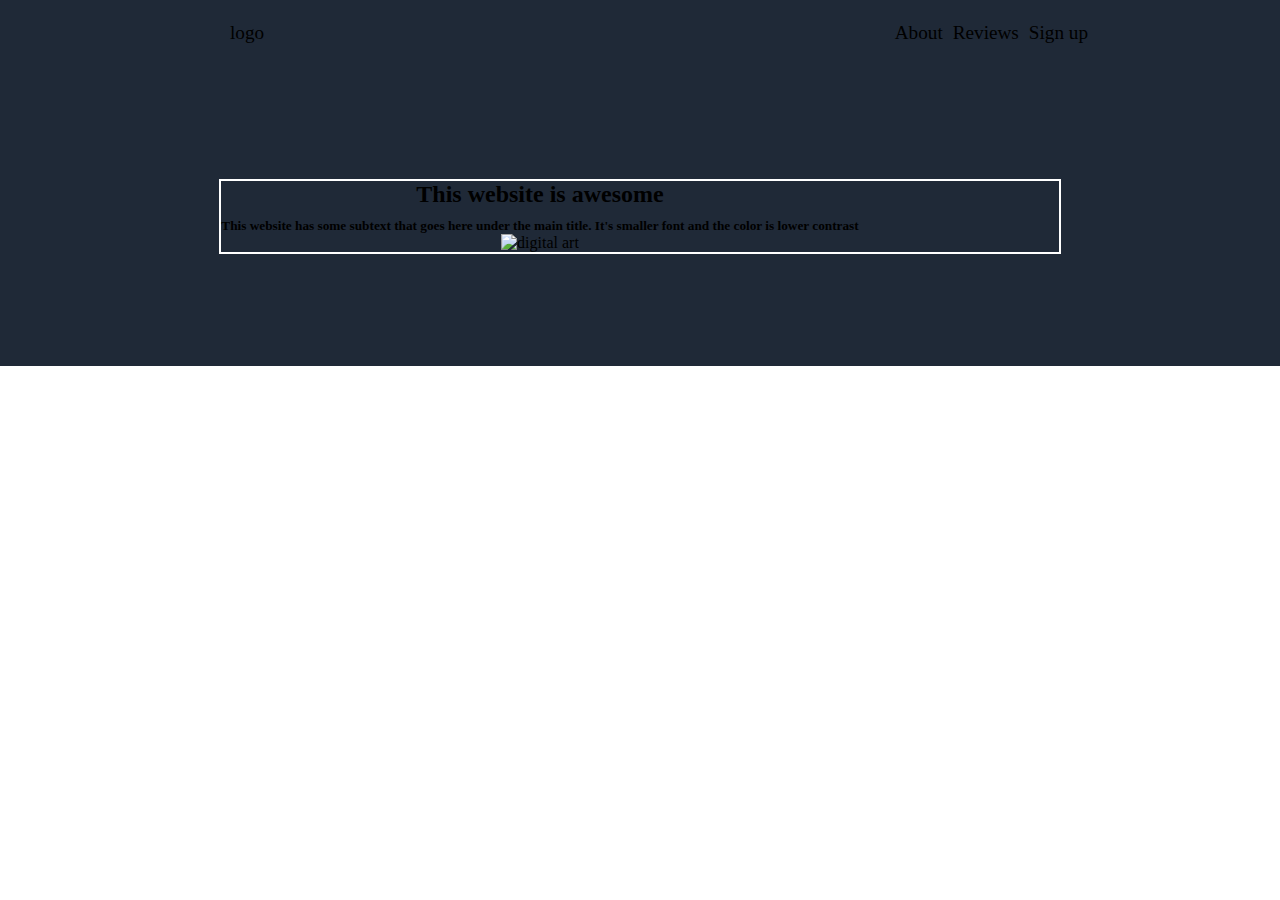
==== index.html @ 8f13015e "header done" ====
<!DOCTYPE html>
<html lang="en">
<head>
    <meta charset="UTF-8">
    <meta name="viewport" content="width=device-width, initial-scale=1.0">
    <title>Odinproject</title>
    <link rel="stylesheet" href="index.css">
</head>
<body>
    <header class="container">
        <nav class="menu-container">
            <ul class="menu">
                <li class="logo">logo</li>
                <div class="links">
                <li class="about">About</li>
                <li class="reviews">Reviews</li>
                <li class="signup">Sign up</li>
                </div>
            </ul>
        </nav>
    </header>
    <div class="headi">
        <div class="heading">
            <div class="text"><h2>This website is awesome</h2></div>
            <div class="para"><h5>This website has some subtext that goes here under the main title. It's smaller font and the color is lower contrast</h6></div>
                <div class="image">
                     <img src="beautiful.jpg" alt="digital art">
                </div>
        </div>
    </div>
</body>
</html>
---- index.css ----
*{
    margin:auto;
    box-sizing: border-box;
    font-family: Georgia, 'Times New Roman', Times, serif;
}

.menu-container{
    background-color: #1F2937;
    padding:20px 0;
    display:flex;
    justify-content: center;

}

.menu{
    font-size: larger;
    width:900px;
    display: flex;
    justify-content: space-around;
    list-style-type: none;

}

.menu .logo{
    flex-grow: 2;
}

.links{
    display: flex;
    justify-content: flex-end;
    margin: 2px;
}
.signup ,.reviews{
    margin-left: 10px;
}

.headi{
    
    height:300px;
    background-color: #1F2937;
    display: flex;
    
    

}

.heading{
    display:flex;
    flex-direction: column;
    border:2px solid white;
    justify-content: flex-start;
    padding-right:200px

}

.para{
    padding-top: 10px;
}

.image{
    
}
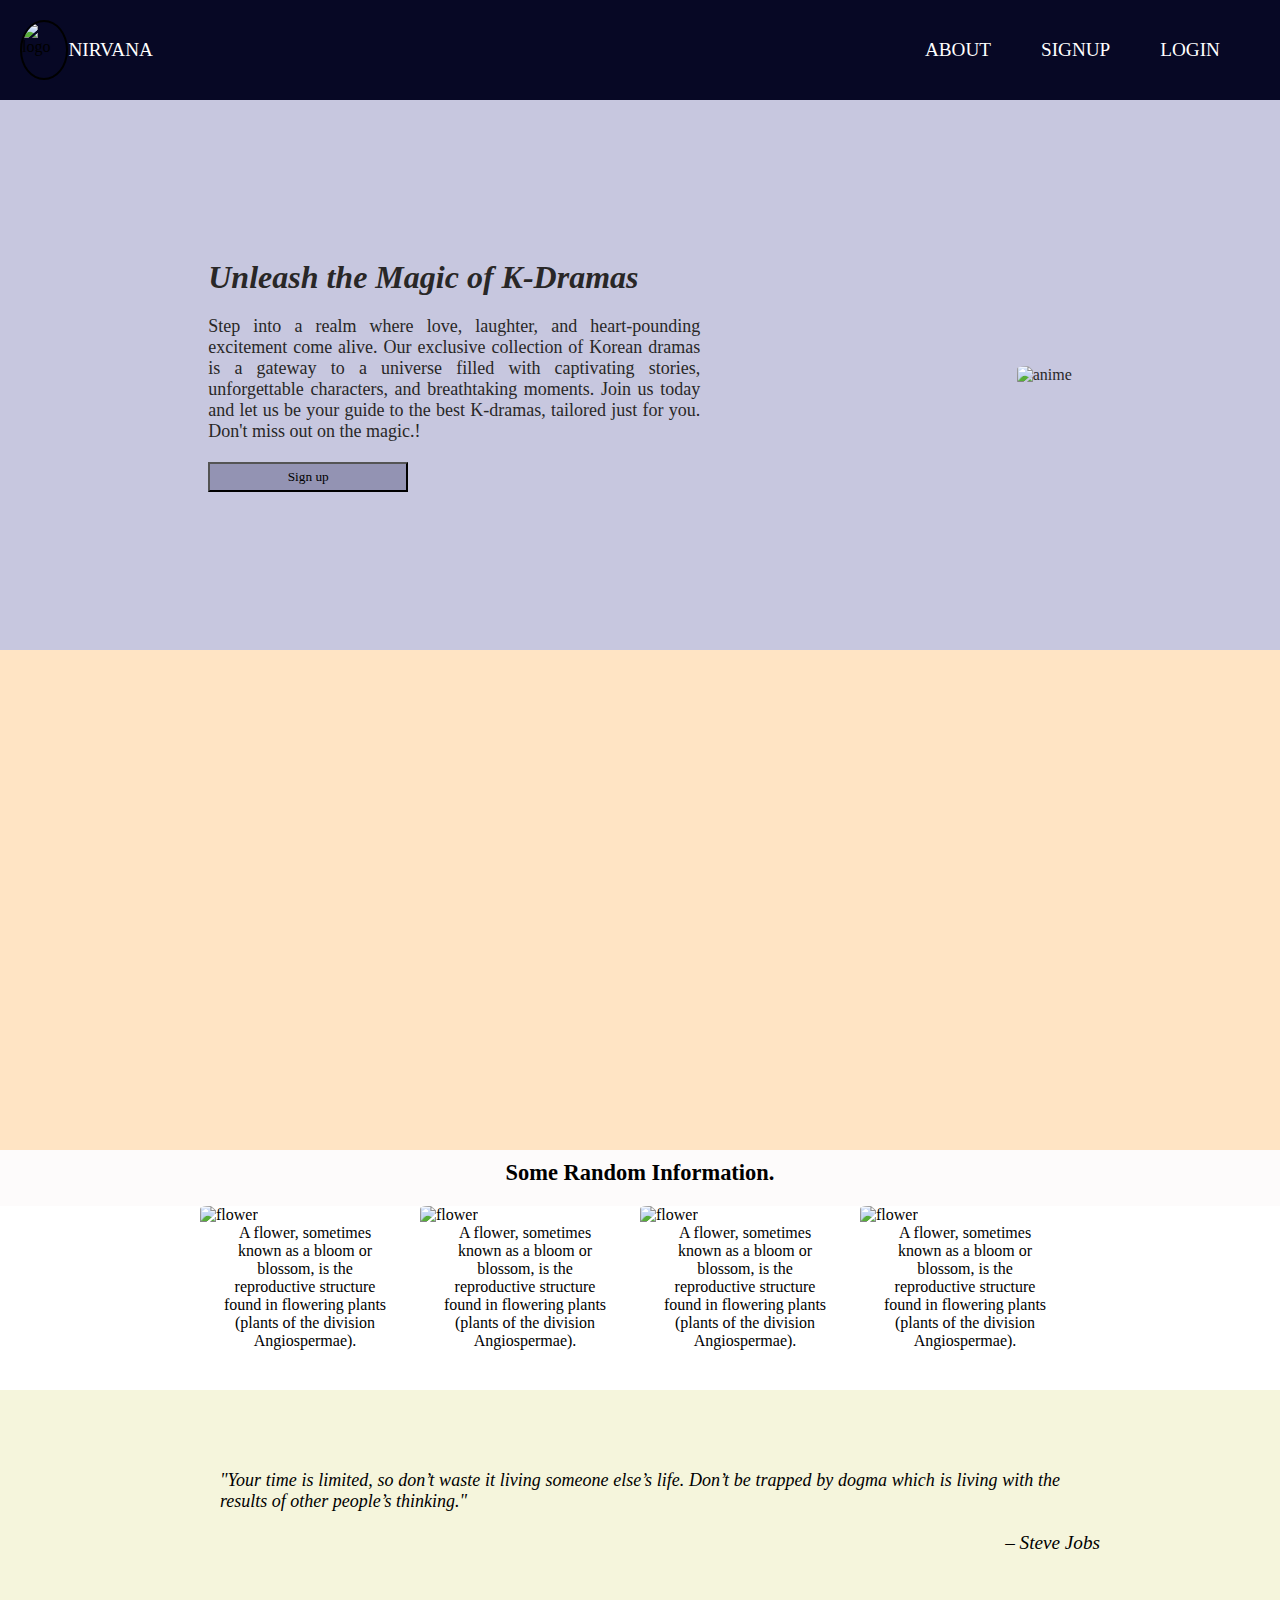
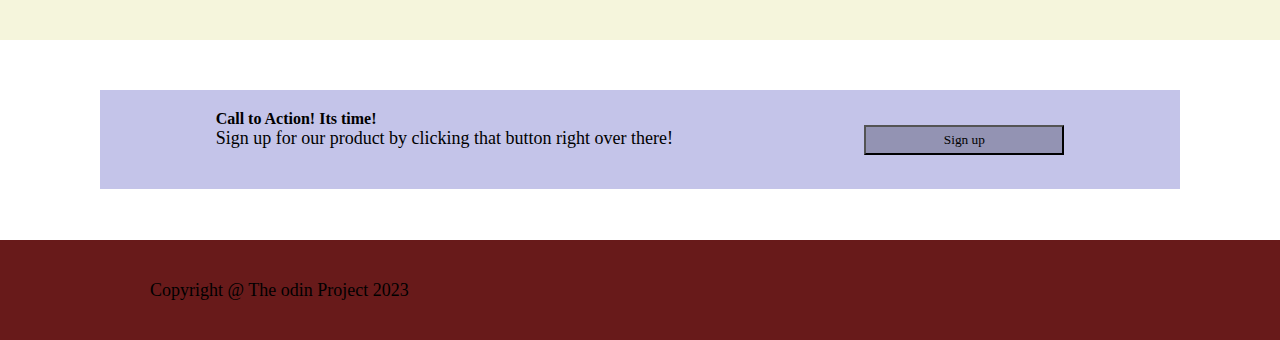
==== commit 2a74f1f7: "The reason i have to stop today is that am not able to display background image." ====
--- a/index.html
+++ b/index.html
@@ -7,26 +7,86 @@
     <link rel="stylesheet" href="index.css">
 </head>
 <body>
-    <header class="container">
-        <nav class="menu-container">
-            <ul class="menu">
-                <li class="logo">logo</li>
+    <header>
+        <nav>
+            <ul>
+                <div class="logo" id="lg">
+                    <img src="C:\Users\dav\spirit\git_test\image\digitalart.jpg" alt="logo">
+                <li><a href="#">NIRVANA</a></li></div>
                 <div class="links">
-                <li class="about">About</li>
-                <li class="reviews">Reviews</li>
-                <li class="signup">Sign up</li>
+                    <li class="ab"><a href="#">About</a></li>
+                    <li class="signup"><a href="C:\Users\dav\spirit\git_test\signup.html">Signup</a></li>
+                    <li class="login"><a href="#">Login</a></li>
+
                 </div>
             </ul>
         </nav>
     </header>
-    <div class="headi">
-        <div class="heading">
-            <div class="text"><h2>This website is awesome</h2></div>
-            <div class="para"><h5>This website has some subtext that goes here under the main title. It's smaller font and the color is lower contrast</h6></div>
-                <div class="image">
-                     <img src="beautiful.jpg" alt="digital art">
+
+    <div class="kink">
+        <div class="head">
+            <h1>Unleash the Magic of K-Dramas </h1><span><p>Step into a realm where love, laughter, and heart-pounding excitement come alive. Our exclusive collection of Korean dramas is a gateway to a universe filled with captivating stories, unforgettable characters, and breathtaking moments. Join us today and let us be your guide to the best K-dramas, tailored just for you. Don't miss out on the magic.!</p></span>
+            <button type="button">Sign up</button>
+        </div>
+        
+        <div class="bigimg">
+        <img src="C:\Users\dav\spirit\git_test\image\bg.jpg" alt="anime">
+    </div>
+    </div>
+    
+    <div class="bgimg">
+
+    </div>
+    
+    <div class="random">
+        <div><h3>Some Random Information.</h3></div></div>
+        <div class="photo-grid">
+            <figure class="one">
+                <img src="C:\Users\dav\spirit\git_test\image\sunflower.webp" alt="flower">
+                <figcaption>A flower, sometimes known as a bloom or blossom, is the reproductive structure found in flowering plants (plants of the division Angiospermae).</figcaption>
+            </figure>
+
+            <figure class="two">
+                <img src="C:\Users\dav\spirit\git_test\image\rose.jpg" alt="flower">
+                <figcaption>A flower, sometimes known as a bloom or blossom, is the reproductive structure found in flowering plants (plants of the division Angiospermae).</figcaption>
+            </figure>
+
+            <figure class="three">
+                <img src="C:\Users\dav\spirit\git_test\image\lily.jpg" alt="flower">
+                <figcaption>A flower, sometimes known as a bloom or blossom, is the reproductive structure found in flowering plants (plants of the division Angiospermae).</figcaption>
+            </figure>
+
+            <figure class="four">
+                <img src="C:\Users\dav\spirit\git_test\image\fresh-flowers.jpg" alt="flower">
+                <figcaption>A flower, sometimes known as a bloom or blossom, is the reproductive structure found in flowering plants (plants of the division Angiospermae).</figcaption>
+            </figure>
+            </div>
+    
+
+            <div class="info">
+                <p>"Your time is limited, so don’t waste it living someone else’s life. Don’t be trapped by dogma which is living with the results of other people’s thinking." </p>
+                    
+                    <div class="mation">– Steve Jobs</div>
+            </div>
+
+            <div class="action">
+                <div class="cont">
+                    <div><h4>Call to Action! Its time!</h4><p>Sign up for our product by clicking that button right over there!</p></div>
+                    
+                    <div class="btn">
+                        <button type="button">Sign up</button>
+                    </div>
                 </div>
+            </div>
+
+            <footer>
+                <p>Copyright @ The odin Project 2023</p>
+            </footer>
+
+
+
         </div>
+
     </div>
 </body>
 </html>--- a/index.css
+++ b/index.css
@@ -4,59 +4,256 @@
     font-family: Georgia, 'Times New Roman', Times, serif;
 }
 
-.menu-container{
-    background-color: #1F2937;
-    padding:20px 0;
+nav ul{
+    
+    display:flex;
+    padding:20px 0px 20px 0px;
+    background-color: rgb(7, 8, 37);
+    
+    
+}
+
+nav ul li{
+    
     display:flex;
     justify-content: center;
-
-}
-
-.menu{
+    list-style-type: none;
+    text-transform: uppercase;
+    font-weight: 300;
     font-size: larger;
-    width:900px;
+    
+    
+}
+
+a:link{
+    color:white;
+    text-decoration: none;
+    
+}
+
+a:visited{
+    color:rgb(252, 252, 252);
+
+}
+
+a:hover{
+    color:antiquewhite;
+    
+}
+
+.links{
+    display:flex;
+    
+    margin-right: 10px;
+    padding-right: 50px;
+}
+
+.logo{
+    margin-left: 10px;
+    padding-left: 10px;
+}
+
+.ab ,.signup{
+    padding-right:50px;
+}
+
+.kink{
+    background-color: rgb(199, 199, 223);
     display: flex;
+    color: rgb(41, 39, 39);
+    padding-left: 50px;
+    height: 550px;
+    
+}
+
+.head{
+    width:40%;
+    
+    padding-left: 0%;
+}
+
+.head h1{
+    padding-bottom: 20px;
+    font-style: oblique;
+    text-align:justify;
+    
+}
+
+
+img{
+    max-width:100%;
+    height:300px;
+    padding-right: 50px;
+    border-radius: 15%;
+    
+}
+
+.random{
+    
+    background-color: rgb(253, 251, 251);
+    padding-bottom: 20px;
+    font-size: larger;
+    text-transform: capitalize;
+    text-shadow: 10px;
+    text-align: center;
+    padding-top:10px;
+    
+    
+}
+
+.photo-grid{
+    display:flex;
     justify-content: space-around;
-    list-style-type: none;
-
-}
-
-.menu .logo{
-    flex-grow: 2;
-}
-
-.links{
+    
+}
+    
+
+figure{
+    padding-top: 0%;
+    padding-left: 40px;
+    padding-right: 20px;
+    padding-bottom: 20px;
+     
+}
+
+figure img{
+    
+    width: auto;
+    height: 150px;
+    padding-right: 0%;
+   
+    align-self: center;
+}
+
+figcaption{
+    text-align: center;
+    padding-left: 20px;
+    padding-right: 30px;
+    padding-bottom: 20px;
+
+}
+
+.one img{
+    padding-right: 10px;
+}
+
+.one{
+    
+    padding-left: 200px;
+    padding-right: 0px;
+}
+.two{
+    padding-right: 0px;
+    padding-left: 0px;
+}
+
+.three{
+    padding-left: 0px;
+    padding-right: 0px;
+
+}
+
+.four{
+    padding-right: 200px;
+    padding-left: 0%;
+}
+
+
+
+
+span, p{
+    font-size: large;  
+    font-family:Cambria, Cochin, Georgia, Times, 'Times New Roman', serif;
+    font-weight: lighter;
+    text-align: justify;
+    padding-bottom: 20px;
+    
+}
+
+button{
+    text-align: center;
+    height: auto;
+    width: 200px;
+    padding: 5px 5px 5px 5px;
+    background-color: rgb(147, 147, 179);
+    
+}
+
+.info{
+    height:250px;
+    width:100%;
+    background-color: beige;
+    text-align: center;
+    font-style: italic;
+    font-size: larger;
+    
+   
+}
+
+.info p{
+    padding-left: 220px;
+    padding-right: 220px;
+   padding-top: 80px;
+    
+}
+
+
+.mation{
+    text-align: end;
+    padding-right: 180px;
+}
+
+.action{
+    
+    height: 200px;
+    width: 100%;
+    padding-top: 50px;
+    
+    padding-right: 100px;
+    padding-left: 100px;
+    
+}
+
+.cont{
     display: flex;
-    justify-content: flex-end;
-    margin: 2px;
-}
-.signup ,.reviews{
-    margin-left: 10px;
-}
-
-.headi{
-    
-    height:300px;
-    background-color: #1F2937;
+    background-color: rgb(196, 196, 233);
+    padding: 20px;
+    
+}
+
+footer{
+    height: 100px;
+    width: 100%;
+    background-color: rgb(104, 26, 26);
+    text-align: center;
+    padding: 40px 150px 20px 150px;
+}
+
+#lg{
     display: flex;
-    
-    
-
-}
-
-.heading{
-    display:flex;
-    flex-direction: column;
-    border:2px solid white;
-    justify-content: flex-start;
-    padding-right:200px
-
-}
-
-.para{
-    padding-top: 10px;
-}
-
-.image{
-    
+
+
+}
+
+.logo img{
+    height: 60px;
+    width: 80%;
+    border: 2px solid black;
+    padding-right: 3%;
+    border-radius: 50%;
+}
+
+.logo a{
+    font-family: cursive;
+}
+
+.bgimg{
+    width: 100%;
+    height: 500px;
+    background-image: url(C:\Users\dav\spirit\git_test\image\bg.jpg);
+    position: relative;
+    background-size: cover;
+    background-repeat: no-repeat;
+    background-attachment: fixed;
+    background-color: bisque;
 }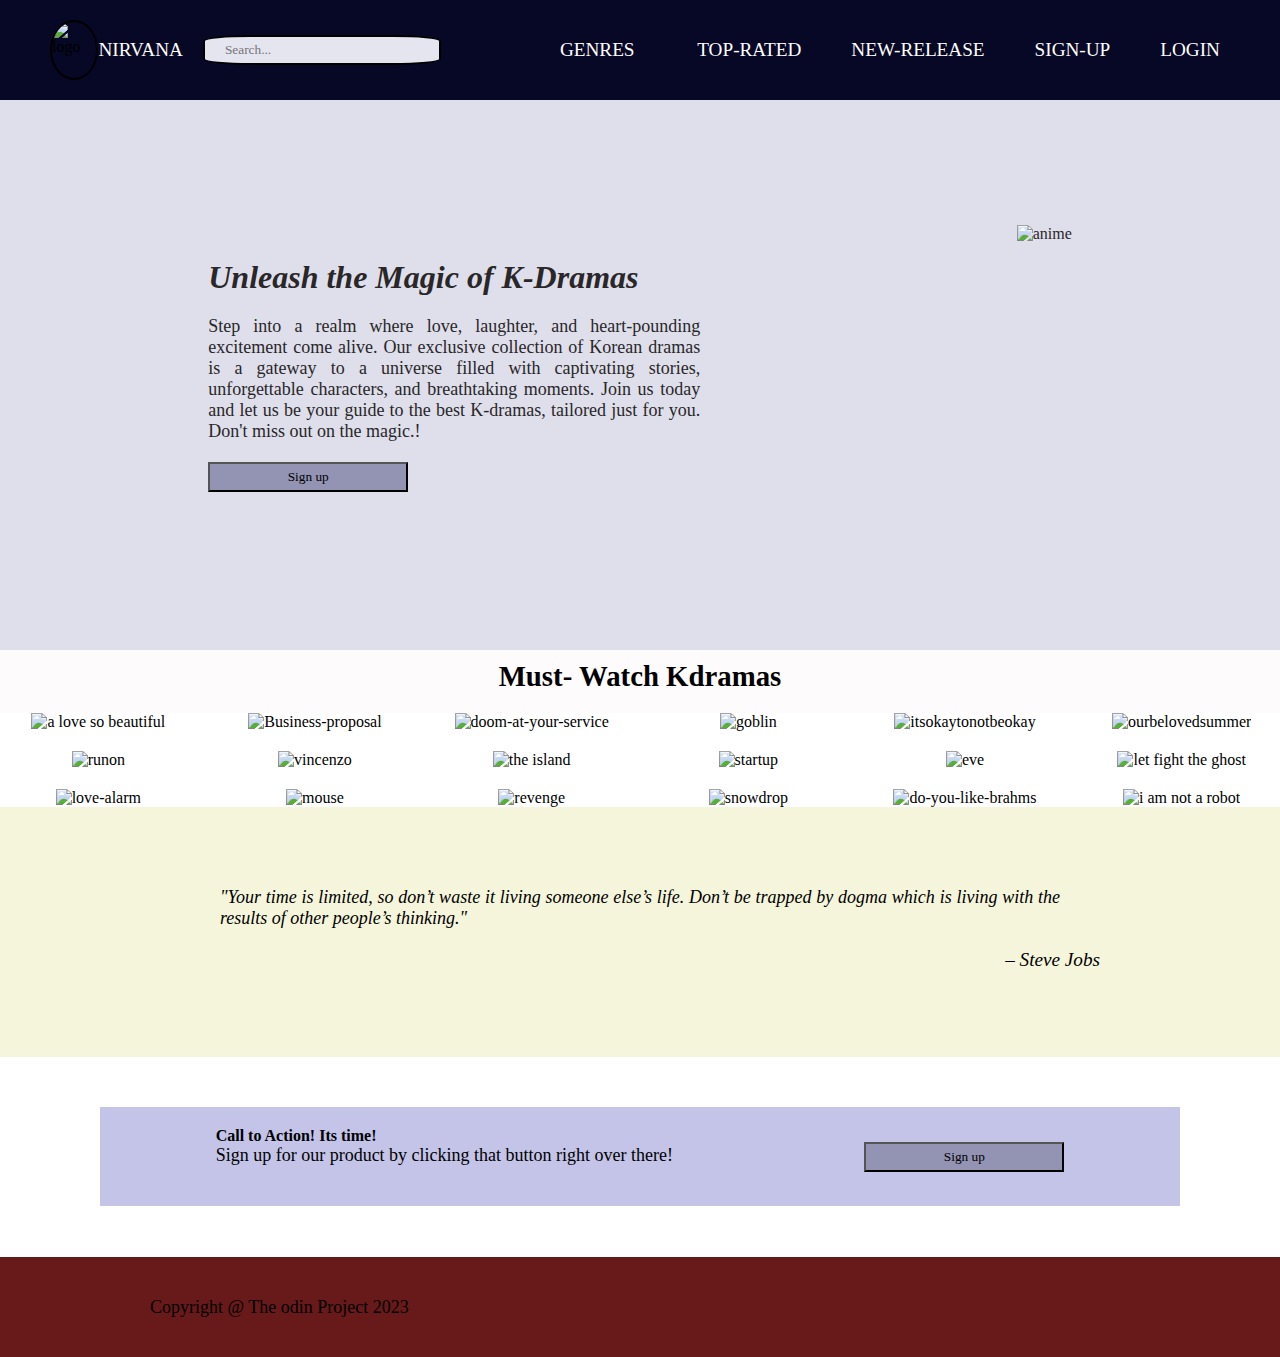
==== commit 433fb5a0: "will start working on recommendation chatbot" ====
--- a/index.html
+++ b/index.html
@@ -12,10 +12,51 @@
             <ul>
                 <div class="logo" id="lg">
                     <img src="C:\Users\dav\spirit\git_test\image\digitalart.jpg" alt="logo">
-                <li><a href="#">NIRVANA</a></li></div>
+                <li><a href="#">NIRVANA</a></li>
+                <div class="searchbar"><input type="text" placeholder="Search..."></div>
+            
+            </div>
                 <div class="links">
-                    <li class="ab"><a href="#">About</a></li>
-                    <li class="signup"><a href="C:\Users\dav\spirit\git_test\signup.html">Signup</a></li>
+                    
+                        <div class="dropdown">
+                            <button class="dropbtn"><li class="genres"><a href="#">Genres</a></button>
+                            <div class="dropdown-content">
+                              <a href="#">Romance</a>
+                              <a href="#">Comedy</a>
+                              <a href="#">Historical</a>
+                              <a href="#">Thriller/Mystery</a>
+                              <a href="#">Fantasy/Supernatural</a>
+                              <a href="#">Action</a>
+                              <a href="#">Melodrama</a>
+                              <a href="#">Slice-of-life</a>
+                              <a href="#">Medical</a>
+                              <a href="#">Fantasy</a>
+                              
+                            </div>
+                          </div></li>
+                    <li class="top-rated"><a href="#">Top-Rated</a></li>
+                    
+                    <li class="newrelease"><a href="#">New-Release</a></li>
+                    <li class="signup"><a href="#" onclick="togglePopup()">Sign-up</a>
+                    </li>
+                    <div class="popup" id="signupPopup">
+                        <div class="popup-content">
+                            <h2 class="sp">Sign-up</h2>
+                            <form>
+                                <div class="nm"><label for="name">Name:</label>
+                                <input type="text" id="name" name="name" required></div>
+
+                                <div class="em"><label for="email">Email:</label>
+                                <input type="email" id="email" name="email" required></div>
+
+                                <div class="pw"><label for="password">Password:</label>
+                                <input type="password" id="password" name="password" required></div>
+
+                                <div><button class="su" type="submit">Sign-up</button></div>
+                            </form>
+                            <div><button class="close-btn" onclick="togglePopup()">Close</button></div>
+                        </div>
+                    </div>
                     <li class="login"><a href="#">Login</a></li>
 
                 </div>
@@ -34,32 +75,103 @@
     </div>
     </div>
     
-    <div class="bgimg">
-
-    </div>
+ 
     
     <div class="random">
-        <div><h3>Some Random Information.</h3></div></div>
+        <div><h2>Must- Watch Kdramas</h2></div></div>
         <div class="photo-grid">
             <figure class="one">
-                <img src="C:\Users\dav\spirit\git_test\image\sunflower.webp" alt="flower">
+                <img src="C:\Users\dav\spirit\git_test\image\a-love-so-beautifu.jpg" alt="a love so beautiful">
                 <figcaption>A flower, sometimes known as a bloom or blossom, is the reproductive structure found in flowering plants (plants of the division Angiospermae).</figcaption>
             </figure>
 
             <figure class="two">
-                <img src="C:\Users\dav\spirit\git_test\image\rose.jpg" alt="flower">
+                <img src="C:\Users\dav\spirit\git_test\image\Business-Proposal.jpeg" alt="Business-proposal">
                 <figcaption>A flower, sometimes known as a bloom or blossom, is the reproductive structure found in flowering plants (plants of the division Angiospermae).</figcaption>
             </figure>
 
             <figure class="three">
-                <img src="C:\Users\dav\spirit\git_test\image\lily.jpg" alt="flower">
+                <img src="C:\Users\dav\spirit\git_test\image\Doom-at-your-service.jpg" alt="doom-at-your-service">
                 <figcaption>A flower, sometimes known as a bloom or blossom, is the reproductive structure found in flowering plants (plants of the division Angiospermae).</figcaption>
             </figure>
 
             <figure class="four">
-                <img src="C:\Users\dav\spirit\git_test\image\fresh-flowers.jpg" alt="flower">
-                <figcaption>A flower, sometimes known as a bloom or blossom, is the reproductive structure found in flowering plants (plants of the division Angiospermae).</figcaption>
-            </figure>
+                <img src="C:\Users\dav\spirit\git_test\image\goblin.jpg" alt="goblin">
+                <figcaption>A flower, sometimes known as a bloom or blossom, is the reproductive structure found in flowering plants (plants of the division Angiospermae).</figcaption>
+            </figure>
+
+            <figure class="five">
+                <img src="C:\Users\dav\spirit\git_test\image\itsokaytonotbeokay.webp" alt="itsokaytonotbeokay">
+                <figcaption>A flower, sometimes known as a bloom or blossom, is the reproductive structure found in flowering plants (plants of the division Angiospermae).</figcaption>
+            </figure>
+
+            <figure class="six">
+                <img src="C:\Users\dav\spirit\git_test\image\ourbelovedsummer.jpg" alt="ourbelovedsummer">
+                <figcaption>A flower, sometimes known as a bloom or blossom, is the reproductive structure found in flowering plants (plants of the division Angiospermae).</figcaption>
+            </figure>
+
+            <figure class="seven">
+                <img src="C:\Users\dav\spirit\git_test\image\runon.webp" alt="runon">
+                <figcaption>A flower, sometimes known as a bloom or blossom, is the reproductive structure found in flowering plants (plants of the division Angiospermae).</figcaption>
+            </figure>
+
+            <figure class="eight">
+                <img src="C:\Users\dav\spirit\git_test\image\vincenzo.jpg" alt="vincenzo">
+                <figcaption>A flower, sometimes known as a bloom or blossom, is the reproductive structure found in flowering plants (plants of the division Angiospermae).</figcaption>
+            </figure>
+
+            <figure class="nine">
+                <img src="C:\Users\dav\spirit\git_test\image\Island.webp" alt="the island">
+                <figcaption>A flower, sometimes known as a bloom or blossom, is the reproductive structure found in flowering plants (plants of the division Angiospermae).</figcaption>
+            </figure>
+
+            <figure class="ten">
+                <img src="C:\Users\dav\spirit\git_test\image\startup.jpg" alt="startup">
+                <figcaption>A flower, sometimes known as a bloom or blossom, is the reproductive structure found in flowering plants (plants of the division Angiospermae).</figcaption>
+            </figure>
+
+            <figure class="eleven">
+                <img src="C:\Users\dav\spirit\git_test\image\Eve.webp" alt="eve">
+                <figcaption>A flower, sometimes known as a bloom or blossom, is the reproductive structure found in flowering plants (plants of the division Angiospermae).</figcaption>
+            </figure>
+
+            <figure class="twelve">
+                <img src="C:\Users\dav\spirit\git_test\image\Let fight the ghost.jpg" alt="let fight the ghost">
+                <figcaption>A flower, sometimes known as a bloom or blossom, is the reproductive structure found in flowering plants (plants of the division Angiospermae).</figcaption>
+            </figure>
+
+            <figure class="thirteen">
+                <img src="C:\Users\dav\spirit\git_test\image\love-alarm.jpg" alt="love-alarm">
+                <figcaption>A flower, sometimes known as a bloom or blossom, is the reproductive structure found in flowering plants (plants of the division Angiospermae).</figcaption>
+            </figure>
+
+            <figure class="fourteen">
+                <img src="C:\Users\dav\spirit\git_test\image\mouse.jpeg" alt="mouse">
+                <figcaption>A flower, sometimes known as a bloom or blossom, is the reproductive structure found in flowering plants (plants of the division Angiospermae).</figcaption>
+            </figure>
+
+            <figure class="fifteen">
+                <img src="C:\Users\dav\spirit\git_test\image\revenge.jpg" alt="revenge">
+                <figcaption>A flower, sometimes known as a bloom or blossom, is the reproductive structure found in flowering plants (plants of the division Angiospermae).</figcaption>
+            </figure>
+
+            <figure class="sixteen">
+                <img src="C:\Users\dav\spirit\git_test\image\snowdrop.jpg" alt="snowdrop">
+                <figcaption>A flower, sometimes known as a bloom or blossom, is the reproductive structure found in flowering plants (plants of the division Angiospermae).</figcaption>
+            </figure>
+
+            <figure class="seventeen">
+                <img src="C:\Users\dav\spirit\git_test\image\do-you-like-brahms.jpg" alt="do-you-like-brahms">
+                <figcaption>A flower, sometimes known as a bloom or blossom, is the reproductive structure found in flowering plants (plants of the division Angiospermae).</figcaption>
+            </figure>
+
+            <figure class="nineteen">
+                <img src="C:\Users\dav\spirit\git_test\image\I-Am-Not-a-Robot-Poster-4.jpg" alt="i am not a robot">
+                <figcaption>A flower, sometimes known as a bloom or blossom, is the reproductive structure found in flowering plants (plants of the division Angiospermae).</figcaption>
+            </figure>
+
+
+
             </div>
     
 
@@ -88,5 +200,7 @@
         </div>
 
     </div>
+
+    <script src="index.js"></script>
 </body>
 </html>--- a/index.css
+++ b/index.css
@@ -4,6 +4,20 @@
     font-family: Georgia, 'Times New Roman', Times, serif;
 }
 
+.searchbar{
+    padding-left: 20px;
+    
+}
+.logo input[type=text]{
+    padding-left: 20px;
+    background-color: rgb(229, 229, 240);
+    padding-top: 5px;
+    padding-bottom: 5px;
+    border:2px solid black;
+    padding-right: 50px;
+    border-radius: 20%;
+    
+}
 nav ul{
     
     display:flex;
@@ -50,15 +64,15 @@
 
 .logo{
     margin-left: 10px;
-    padding-left: 10px;
-}
-
-.ab ,.signup{
+    padding-left: 40px;
+}
+
+.newrelease ,.signup , .top-rated {
     padding-right:50px;
 }
 
 .kink{
-    background-color: rgb(199, 199, 223);
+    background-color: rgb(223, 223, 236);
     display: flex;
     color: rgb(41, 39, 39);
     padding-left: 50px;
@@ -80,7 +94,7 @@
 }
 
 
-img{
+.bigimg{
     max-width:100%;
     height:300px;
     padding-right: 50px;
@@ -101,62 +115,49 @@
     
 }
 
-.photo-grid{
-    display:flex;
-    justify-content: space-around;
-    
-}
-    
-
-figure{
-    padding-top: 0%;
-    padding-left: 40px;
-    padding-right: 20px;
-    padding-bottom: 20px;
-     
-}
-
-figure img{
-    
-    width: auto;
-    height: 150px;
-    padding-right: 0%;
-   
-    align-self: center;
-}
-
-figcaption{
-    text-align: center;
-    padding-left: 20px;
-    padding-right: 30px;
-    padding-bottom: 20px;
-
-}
-
-.one img{
-    padding-right: 10px;
-}
-
-.one{
-    
-    padding-left: 200px;
-    padding-right: 0px;
-}
-.two{
-    padding-right: 0px;
-    padding-left: 0px;
-}
-
-.three{
-    padding-left: 0px;
-    padding-right: 0px;
-
-}
-
-.four{
-    padding-right: 200px;
-    padding-left: 0%;
-}
+
+.photo-grid {
+    display: grid;
+    grid-template-columns: repeat(6, 1fr);
+    grid-gap: 20px;
+}
+
+.photo-grid figure {
+    position: relative;
+}
+
+.photo-grid figure img {
+    width: 100%;
+    height: auto;
+}
+
+.photo-grid figure figcaption {
+    position: absolute;
+    top: 0;
+    left: 0;
+    width: 100%;
+    height: 100%;
+    background-color: rgba(0, 0, 0, 0.7);
+    color: #fff;
+    display: flex;
+    align-items: center;
+    justify-content: center;
+    opacity: 0;
+    transition: opacity 0.3s ease;
+}
+
+.photo-grid figure:hover figcaption {
+    opacity: 1;
+}
+
+.photo-grid figure figcaption::before {
+    content: attr(data-alt);
+    font-size: 18px;
+    text-align: center;
+    max-width: 80%;
+    padding: 10px;
+}
+
 
 
 
@@ -247,13 +248,117 @@
     font-family: cursive;
 }
 
-.bgimg{
-    width: 100%;
-    height: 500px;
-    background-image: url(C:\Users\dav\spirit\git_test\image\bg.jpg);
+
+.dropdown{
+    
+    background-color: inherit;
     position: relative;
-    background-size: cover;
-    background-repeat: no-repeat;
-    background-attachment: fixed;
-    background-color: bisque;
-}+    display: inline-block;
+} 
+ 
+.dropbtn{
+    border: none;
+    background-color: inherit;
+    font-size: inherit;
+    padding: inherit;
+}
+  
+.dropdown-content{
+    display: none;
+    position: absolute;
+    min-width: 110px;
+    padding-left: 65px;
+
+    z-index: 1;
+
+} 
+
+.dropdown-content a{
+    display: block;
+    padding: 10px 20px 10px 20px;
+    background-color: rgb(117, 92, 121);
+    border-radius: 50%;
+}
+
+
+.dropdown:hover .dropdown-content {display: block;}
+
+.dropdown-content a:hover {background-color: #a08d8d;}
+
+.popup{
+    display: none;
+    position: fixed;
+    
+    top: 25%;
+    left: 30%;
+    right: 30%;
+    width: auto;
+    height: 390px;
+    border-radius: 10%;
+    background-color: #190227;
+
+}
+.sp{
+    margin-top: 0;
+    padding-top: 20px;
+    margin: 0;
+    padding-bottom: 20px;
+    text-align: center;
+    font-size: 30px;
+    display: block;
+    
+    color: rgb(14, 15, 15);
+    
+    
+} 
+.popup-content{
+    
+    height: 400;
+    width: 450px;
+    background-color: rgba(255, 255, 255, 0.637);
+    border-radius: 10%;
+
+
+}
+
+
+
+
+.nm, .em , .pw{
+    
+    padding-top: 10px;
+    padding-bottom: 10px;
+    text-align: center;
+    font-size: 20px;
+    display: flex;
+    text-decoration: dashed;
+    justify-content: space-around;
+
+
+}
+
+.popup-content label{
+    font-size: larger;
+    color: rgb(17, 17, 17);
+    margin-left: 70px;
+}
+
+input{
+    padding: 10px 20px 10px 20px;
+    background-color: rgb(190, 179, 190);
+    border-radius: 10%;
+
+    margin-right: 30px;
+}
+
+.su, .close-btn{
+    
+    height: 30px;
+    width: 200px;
+    align-self: center;
+    margin-left: 135px;
+    background-color: #190227;
+    margin-bottom: 10px;
+    color: aliceblue;
+}
+
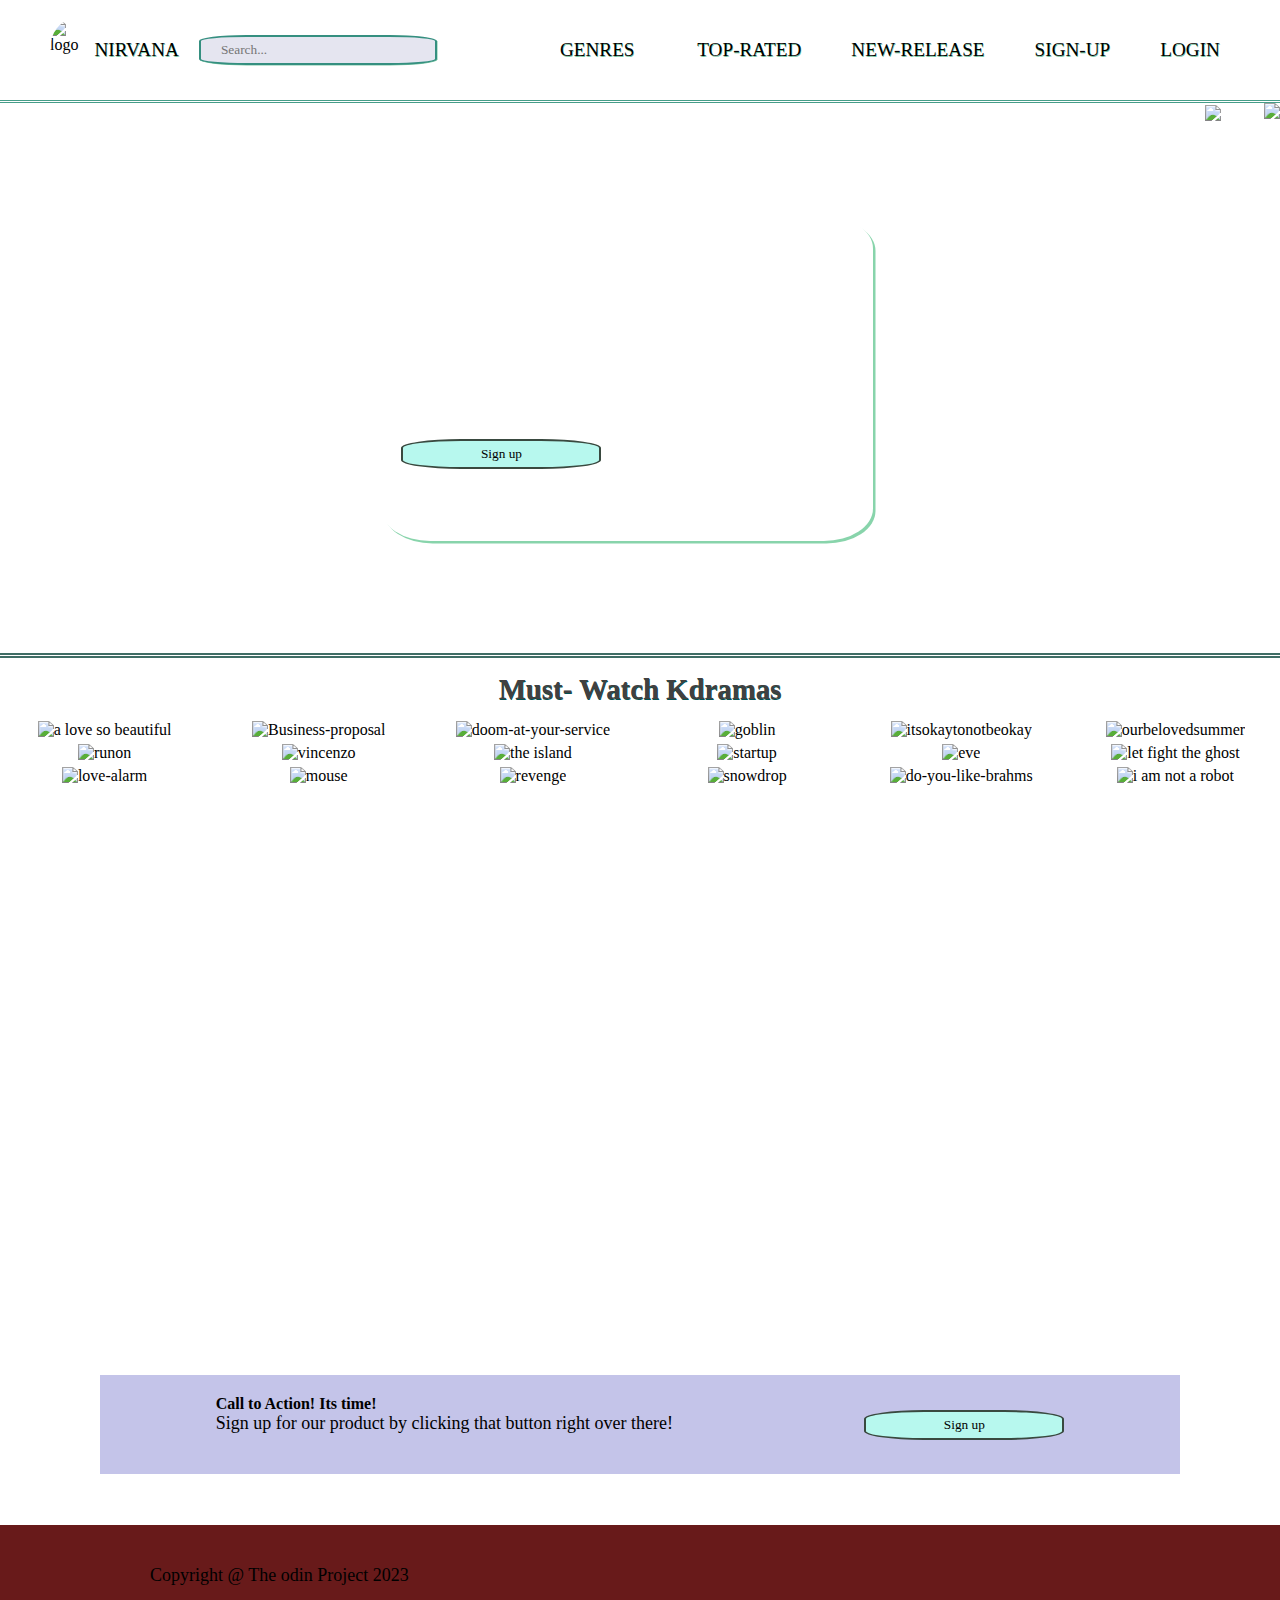
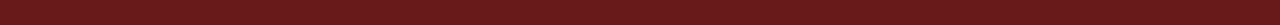
==== commit 0f283acf: "Learned how to put background image" ====
--- a/index.html
+++ b/index.html
@@ -71,7 +71,9 @@
         </div>
         
         <div class="bigimg">
-        <img src="C:\Users\dav\spirit\git_test\image\bg.jpg" alt="anime">
+        <img src="C:\Users\dav\spirit\git_test\image\plt.jpg" alt="anime">
+        <img src="C:\Users\dav\spirit\git_test\image\palettes.jpg">
+        
     </div>
     </div>
     
@@ -173,13 +175,17 @@
 
 
             </div>
+
+            <div class="info" >
+                <p>In a world filled with chaos and uncertainty, Korean dramas gracefully weave their magic, bringing an enchanting dose of happiness and serenity into our lives. Like a gentle breeze on a summer day, they whisk us away to captivating storylines and endearing characters, leaving us with a profound sense of joy and tranquility. These dramas hold the power to heal our souls, evoking a spectrum of emotions that range from heartwarming laughter to tender tears.
+
+                    With their soothing narratives and heartfelt messages, Korean dramas become a refuge from the pressures of everyday life. They offer a haven where we can immerse ourselves in tales of love, friendship, and personal growth. Through their artistry, they paint a vibrant tapestry of emotions, reminding us of the beauty in life's simplest moments. The gentle melodies of their soundtracks linger in our hearts, accompanying us long after the final episode ends.
+                    
+                    In the realm of Korean dramas, we find solace and inspiration. They serve as a reminder to embrace the present, cherish our relationships, and pursue our dreams with unwavering determination. As we surrender to their magnetic charm, we discover a respite that nourishes our souls and rekindles our zest for life. So, let us allow the magic of Korean dramas to sweep us away, igniting a spark of happiness within us and guiding us to a place of inner peace.</p>
+                <div class="mation"></div>
+            </div>
     
 
-            <div class="info">
-                <p>"Your time is limited, so don’t waste it living someone else’s life. Don’t be trapped by dogma which is living with the results of other people’s thinking." </p>
-                    
-                    <div class="mation">– Steve Jobs</div>
-            </div>
 
             <div class="action">
                 <div class="cont">
--- a/index.css
+++ b/index.css
@@ -6,6 +6,7 @@
 
 .searchbar{
     padding-left: 20px;
+    
     
 }
 .logo input[type=text]{
@@ -13,17 +14,18 @@
     background-color: rgb(229, 229, 240);
     padding-top: 5px;
     padding-bottom: 5px;
-    border:2px solid black;
+    border:2px solid #358f80;
     padding-right: 50px;
     border-radius: 20%;
-    
+    box-shadow: 0.5px 0.5px #78c6a3;
 }
 nav ul{
     
     display:flex;
     padding:20px 0px 20px 0px;
-    background-color: rgb(7, 8, 37);
-    
+    background-color: #ffffff ;
+    
+    border-bottom: 3px double #469d89;
     
 }
 
@@ -35,31 +37,37 @@
     text-transform: uppercase;
     font-weight: 300;
     font-size: larger;
-    
-    
+    text-shadow: 0.5px 0.5px #78c6a3;
+   
 }
 
 a:link{
-    color:white;
-    text-decoration: none;
+    color: #000000;
+    text-decoration:none;
     
 }
 
 a:visited{
-    color:rgb(252, 252, 252);
+    color:#000000;
 
 }
 
 a:hover{
-    color:antiquewhite;
+    color:rgb(207, 0, 155);
+    text-decoration: underline;
+    text-shadow: none;
     
 }
 
 .links{
     display:flex;
     
+    padding-top: 15px;
+    padding-bottom: 15px;
     margin-right: 10px;
     padding-right: 50px;
+
+    
 }
 
 .logo{
@@ -72,18 +80,43 @@
 }
 
 .kink{
-    background-color: rgb(223, 223, 236);
-    display: flex;
-    color: rgb(41, 39, 39);
+    background-image: url('../git_test/black.avif');
+    background-repeat: repeat;
+    
+  
+    display: flex;
+    color: #ffffff;
     padding-left: 50px;
     height: 550px;
     
-}
-
+    
+}
+
+.bigimg{
+  
+
+    margin: 0;
+    
+}
+.bigimg img{
+    
+    height: 545px;
+    margin: 0;
+
+
+    
+}
 .head{
     width:40%;
-    
-    padding-left: 0%;
+    height: 325px;
+    
+    box-shadow: 2.5px 2.5px #88d4ab;
+    border-radius: 10%;
+    padding-left: 20px;
+    padding-right: 20px;
+    padding-top: 20px;
+    padding-bottom: 30px;
+    
 }
 
 .head h1{
@@ -91,35 +124,51 @@
     font-style: oblique;
     text-align:justify;
     
-}
-
-
-.bigimg{
-    max-width:100%;
-    height:300px;
-    padding-right: 50px;
-    border-radius: 15%;
-    
+    
+}
+
+.logo img{
+    height: 60px;
+    width: 80%;
+    
+    padding-right: 3%;
+    border-radius: 50%;
+}
+
+.logo a{
+    font-family: cursive;
+}
+
+#lg{
+    display: flex;
+
 }
 
 .random{
     
-    background-color: rgb(253, 251, 251);
-    padding-bottom: 20px;
+    background-color: #ffffff;
+    padding-bottom: 15px;
+    color: #414040;
     font-size: larger;
     text-transform: capitalize;
-    text-shadow: 10px;
-    text-align: center;
-    padding-top:10px;
-    
-    
+    text-shadow: 0.5px 0.5px #035353;
+    text-align: center;
+    padding-top:15px;
+    font-family: cursive;
+    text-transform:capitalize;
+    text-decoration-color: #39493f;
+    outline-color: #78c6a3;
+    border-top: 5px double #3f6d65;
 }
 
 
 .photo-grid {
     display: grid;
     grid-template-columns: repeat(6, 1fr);
-    grid-gap: 20px;
+    grid-gap: 5px;
+    
+    
+   
 }
 
 .photo-grid figure {
@@ -176,25 +225,40 @@
     height: auto;
     width: 200px;
     padding: 5px 5px 5px 5px;
-    background-color: rgb(147, 147, 179);
+    background-color: rgb(183, 248, 238);
+    margin:0;
+    border: 2px solid #39493f;
+    border-radius: 30%;
     
 }
 
 .info{
-    height:250px;
-    width:100%;
-    background-color: beige;
-    text-align: center;
-    font-style: italic;
-    font-size: larger;
-    
+    margin: 0%;
+    background-image: url('../git_test/pexe.jpeg');
+    background-repeat: no-repeat;
+    background-size: cover;
+    background-position: center;
+    height: 60vh;
+    display: flex;
+    flex-direction: column;
+    align-items: center;
+    justify-content: center;
+    text-align: center;
+    color: rgb(255, 255, 255);
+    font-family: Arial, sans-serif;
+    font-size: 24px;
    
 }
 
 .info p{
-    padding-left: 220px;
-    padding-right: 220px;
-   padding-top: 80px;
+    margin: 80px 90px 40px 90px;
+    padding-left: 20px;
+    padding-right: 20px;
+   padding-top: 10px;
+   border: 3px solid #fff;
+   font-size: 20px;
+   font-style: oblique;
+   
     
 }
 
@@ -230,23 +294,7 @@
     padding: 40px 150px 20px 150px;
 }
 
-#lg{
-    display: flex;
-
-
-}
-
-.logo img{
-    height: 60px;
-    width: 80%;
-    border: 2px solid black;
-    padding-right: 3%;
-    border-radius: 50%;
-}
-
-.logo a{
-    font-family: cursive;
-}
+
 
 
 .dropdown{
@@ -268,7 +316,7 @@
     position: absolute;
     min-width: 110px;
     padding-left: 65px;
-
+    color: #fff;
     z-index: 1;
 
 } 
@@ -276,8 +324,9 @@
 .dropdown-content a{
     display: block;
     padding: 10px 20px 10px 20px;
-    background-color: rgb(117, 92, 121);
-    border-radius: 50%;
+    background-color: rgb(0, 0, 0);
+    color: #fff;
+    border-radius: 10%;
 }
 
 
@@ -288,15 +337,13 @@
 .popup{
     display: none;
     position: fixed;
-    
-    top: 25%;
+    margin: 0%;
+    
     left: 30%;
     right: 30%;
-    width: auto;
-    height: 390px;
-    border-radius: 10%;
-    background-color: #190227;
-
+    top: 20%;
+    
+    
 }
 .sp{
     margin-top: 0;
@@ -304,20 +351,18 @@
     margin: 0;
     padding-bottom: 20px;
     text-align: center;
-    font-size: 30px;
+    font-size: 40px;
     display: block;
     
-    color: rgb(14, 15, 15);
+    color: rgb(0, 0, 0);
     
     
 } 
 .popup-content{
-    
-    height: 400;
-    width: 450px;
-    background-color: rgba(255, 255, 255, 0.637);
-    border-radius: 10%;
-
+    border: 3px solid white;
+    background-color: #f8eeee;
+    border-radius: 30%;
+    color: #000000;
 
 }
 
@@ -325,7 +370,7 @@
 
 
 .nm, .em , .pw{
-    
+    color: #000000; 
     padding-top: 10px;
     padding-bottom: 10px;
     text-align: center;
@@ -339,13 +384,13 @@
 
 .popup-content label{
     font-size: larger;
-    color: rgb(17, 17, 17);
+    color: rgb(0, 0, 0);
     margin-left: 70px;
 }
 
 input{
     padding: 10px 20px 10px 20px;
-    background-color: rgb(190, 179, 190);
+    background-color: rgb(255, 255, 255);
     border-radius: 10%;
 
     margin-right: 30px;
@@ -357,8 +402,8 @@
     width: 200px;
     align-self: center;
     margin-left: 135px;
-    background-color: #190227;
+    background-color: #bed3ff;
     margin-bottom: 10px;
-    color: aliceblue;
-}
-
+    color: rgb(0, 0, 0);
+}
+
